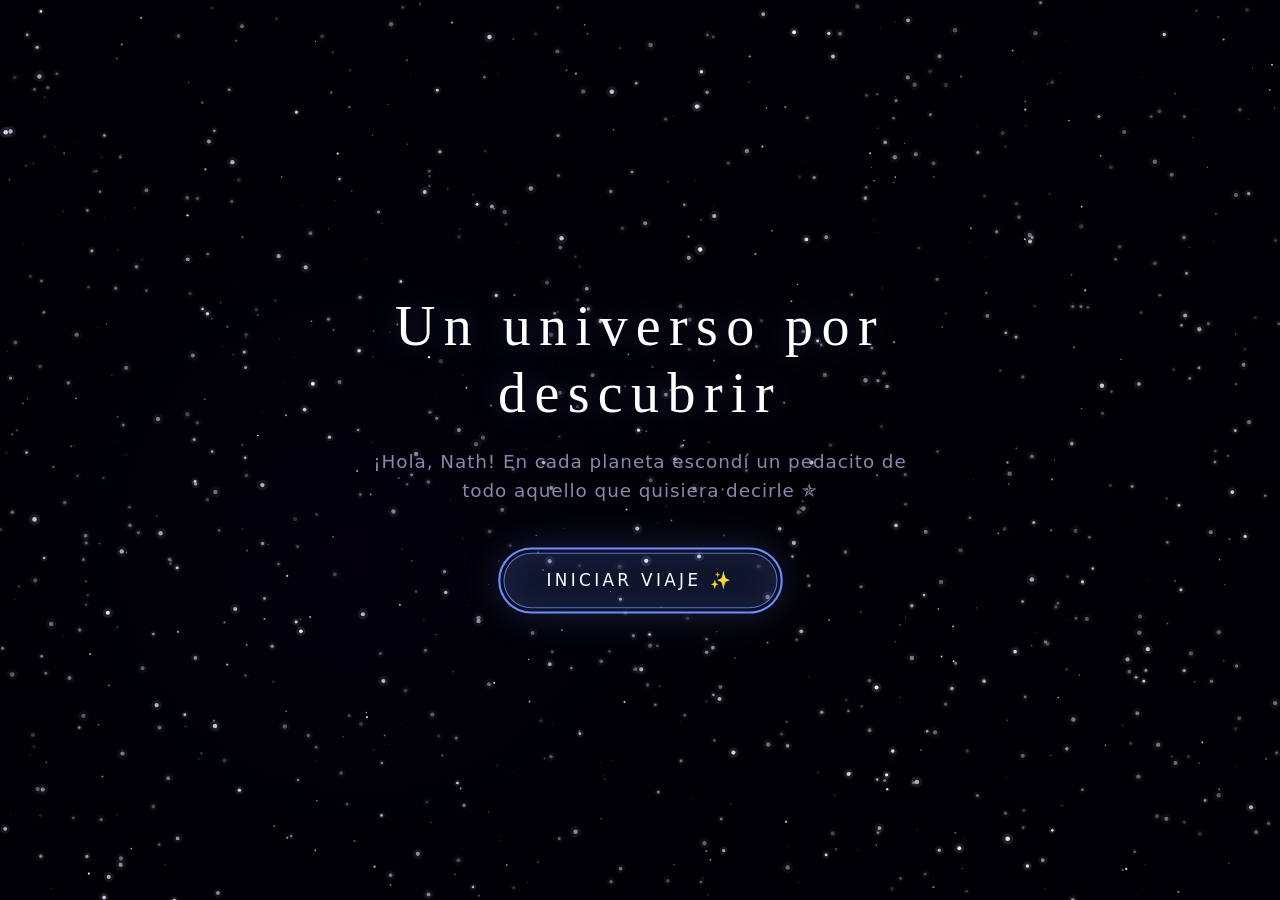
==== universo-cartas/index.html @ 1547cbe5 "a" ====
<!DOCTYPE html>
<html lang="es">

<head>
    <meta charset="UTF-8">
    <meta name="viewport" content="width=device-width, initial-scale=1.0, user-scalable=no">
    <meta name="description"
        content="Un universo por descubrir — Experiencia espacial interactiva con cartas ocultas en cada planeta.">
    <title>Universo de Cartas</title>

    <!-- Estilos -->
    <link rel="stylesheet" href="css/styles.css">

    <!-- Favicon inline (estrella) -->
    <link rel="icon"
        href="data:image/svg+xml,<svg xmlns='http://www.w3.org/2000/svg' viewBox='0 0 100 100'><text y='.9em' font-size='90'>✨</text></svg>">
</head>

<body>

    <!-- ==============================
         PANTALLA DE BIENVENIDA
         ============================== -->
    <div id="welcome-screen" role="main" aria-label="Pantalla de bienvenida">
        <canvas id="welcome-canvas" aria-hidden="true"></canvas>
        <div class="welcome-content">
            <h1 class="welcome-title">Un universo por descubrir</h1>
            <p class="welcome-subtitle">¡Hola, Nath! En cada planeta escondí un pedacito de todo aquello que quisiera
                decirle ✯</p>
            <button id="start-button" aria-label="Iniciar viaje espacial" tabindex="0">
                Iniciar Viaje ✨</button>
        </div>
    </div>

    <!-- ==============================
         CANVAS DE TRANSICIONES
         ============================== -->
    <canvas id="transition-canvas" class="hidden" aria-hidden="true"></canvas>

    <!-- ==============================
         SISTEMA SOLAR
         ============================== -->
    <div id="solar-system" class="hidden" role="main" aria-label="Sistema solar interactivo">

        <!-- Contenedor Three.js -->
        <div id="three-container"></div>

        <!-- Canvas de celebración (finalización) -->
        <canvas id="celebration-canvas" class="hidden" aria-hidden="true"></canvas>

        <!-- UI Overlay -->

        <!-- Título -->
        <div id="ui-title" class="solar-ui" aria-label="Título">
            Nuestro pequeño universo
        </div>

        <!-- Progreso -->
        <div id="ui-progress" class="solar-ui" aria-live="polite">
            Cartas descubiertas: 0 / 8
        </div>

        <!-- Contador -->
        <div id="ui-countdown" class="solar-ui" aria-live="polite">
            <span class="countdown-label">Tu primera carta está esperando.</span>
        </div>

        <!-- Leyenda -->
        <div id="ui-legend" class="solar-ui" aria-label="Leyenda de estados">

            <div class="legend-item">
                <span class="legend-dot discovered"></span>
                <span>Descubierto</span>
            </div>
        </div>

        <!-- Tooltip de planeta -->
        <div id="planet-tooltip" class="hidden" aria-hidden="true"></div>

        <!-- Banner de finalización -->
        <div id="completion-banner" class="hidden" role="alert">
            <div class="completion-title">✦ Viaje Completado.✦</div>
            <p class="completion-text">
                Cada vez que mire las estrellas, recuerde que hay alguien que piensa en usted con muchísimo cariño, más
                de lo que a veces sabe expresar con palabras ✨</p>
            <button id="completion-close-btn" class="completion-btn" aria-label="Continuar explorando el sistema solar">
                Continuar Explorando
            </button>
        </div>
    </div>

    <!-- ==============================
         PANTALLA DE CARTA
         ============================== -->
    <div id="planet-card-screen" class="hidden" role="main" aria-label="Carta del planeta">
        <canvas id="card-bg-canvas" aria-hidden="true"></canvas>
        <div class="card-wrapper">
            <!-- Imagen decorativa flotante del planeta -->
            <div class="card-planet-preview">
                <img id="card-planet-img" src="" alt="Planeta">
            </div>
            <h2 id="card-planet-name"></h2>
            <p id="card-subtitle"></p>
            <div class="card-body">
                <h3 id="card-title"></h3>
                <div id="card-message"></div>
            </div>
            <button id="card-return-btn" aria-label="Regresar al sistema solar" tabindex="0">
                Regresar al Universo
            </button>
        </div>
    </div>

    <!-- ==============================
         MODAL DE BLOQUEO
         ============================== -->
    <div id="locked-modal" class="hidden" role="dialog" aria-hidden="true" aria-label="Planeta bloqueado">
        <div class="locked-icon" aria-hidden="true">🔒</div>
        <p id="locked-text">Este planeta aún no está disponible.</p>
        <button id="locked-close-btn">Entendido</button>
    </div>

    <!-- ==============================
         SCRIPTS
         ============================== -->
    <!-- Three.js (r128 - versión estable CDN) -->
    <script src="https://cdnjs.cloudflare.com/ajax/libs/three.js/r128/three.min.js"></script>

    <!-- Módulos de la aplicación (orden de carga importa) -->
    <script src="js/letters.js"></script>
    <script src="js/storage.js"></script>
    <script src="js/planets.js"></script>
    <script src="js/universe.js"></script>
    <script src="js/animations.js"></script>
    <script src="js/main.js"></script>

</body>

</html>
---- universo-cartas/css/styles.css ----
/**
 * styles.css — Estilos completos de Universo de Cartas
 *
 * Organización:
 *   1. Reset y variables
 *   2. Estructura general
 *   3. Pantalla de bienvenida
 *   4. Canvas de transiciones
 *   5. Sistema solar (UI overlay)
 *   6. Tooltip de planetas
 *   7. Pantalla de carta
 *   8. Modal de bloqueo
 *   9. Banner de finalización
 *  10. Responsive
 *  11. Accesibilidad
 *  12. Animaciones
 */

/* ============================
   1. RESET Y VARIABLES
   ============================ */

:root {
    --color-bg: #000005;
    --color-text: #e0e0e8;
    --color-text-dim: #8888aa;
    --color-accent: #6e8efb;
    --color-accent-glow: rgba(110, 142, 251, 0.4);
    --color-gold: #ffd700;
    --color-glass-bg: rgba(15, 15, 40, 0.65);
    --color-glass-border: rgba(255, 255, 255, 0.08);

    --font-main: 'Segoe UI', system-ui, -apple-system, Roboto, sans-serif;
    --font-display: Georgia, 'Times New Roman', serif;

    --transition-fast: 0.3s ease;
    --transition-medium: 0.6s ease;
    --transition-slow: 1s ease;

    /* Variables dinámicas para la pantalla de carta */
    --planet-primary: #6e8efb;
    --planet-secondary: #4a5fc1;
    --planet-accent: #a0b4ff;
    --planet-glow: rgba(110, 142, 251, 0.4);
}

*,
*::before,
*::after {
    margin: 0;
    padding: 0;
    box-sizing: border-box;
}

html,
body {
    width: 100%;
    height: 100%;
    overflow: hidden;
    background: var(--color-bg);
    color: var(--color-text);
    font-family: var(--font-main);
    -webkit-font-smoothing: antialiased;
    -moz-osx-font-smoothing: grayscale;
}

/* ============================
   2. ESTRUCTURA GENERAL
   ============================ */

.hidden {
    display: none !important;
}

.fading-out {
    opacity: 0;
    transition: opacity 0.5s ease;
    pointer-events: none;
}

canvas {
    display: block;
}

/* ============================
   3. PANTALLA DE BIENVENIDA
   ============================ */

#welcome-screen {
    position: fixed;
    inset: 0;
    z-index: 100;
    display: flex;
    flex-direction: column;
    align-items: center;
    justify-content: center;
    text-align: center;
    transition: opacity 0.6s ease;
}

#welcome-canvas {
    position: absolute;
    inset: 0;
    z-index: -1;
}

.welcome-content {
    position: relative;
    z-index: 1;
    padding: 2rem;
    max-width: 600px;
    animation: fadeInUp 1.5s ease forwards;
}

.welcome-title {
    font-family: var(--font-display);
    font-size: clamp(2rem, 6vw, 3.5rem);
    font-weight: 300;
    letter-spacing: 0.15em;
    color: #ffffff;
    text-shadow: 0 0 30px rgba(110, 142, 251, 0.3);
    margin-bottom: 1.2rem;
    line-height: 1.2;
}

.welcome-subtitle {
    font-size: clamp(0.9rem, 2.5vw, 1.15rem);
    color: var(--color-text-dim);
    font-weight: 300;
    letter-spacing: 0.05em;
    line-height: 1.6;
    margin-bottom: 3rem;
}

#start-button {
    display: inline-block;
    padding: 1rem 2.5rem;
    font-family: var(--font-main);
    font-size: 1rem;
    font-weight: 500;
    letter-spacing: 0.2em;
    text-transform: uppercase;
    color: #ffffff;
    background: transparent;
    border: 1px solid rgba(110, 142, 251, 0.5);
    border-radius: 50px;
    cursor: pointer;
    position: relative;
    overflow: hidden;
    transition: all 0.4s ease;
    box-shadow: 0 0 20px rgba(110, 142, 251, 0.15),
        inset 0 0 20px rgba(110, 142, 251, 0.05);
    animation: pulse-border 3s ease-in-out infinite;
}

#start-button:hover,
#start-button:focus-visible {
    background: rgba(110, 142, 251, 0.15);
    border-color: rgba(110, 142, 251, 0.8);
    box-shadow: 0 0 40px rgba(110, 142, 251, 0.3),
        inset 0 0 30px rgba(110, 142, 251, 0.1);
    transform: scale(1.05);
}

#start-button:active {
    transform: scale(0.98);
}

#start-button::before {
    content: '';
    position: absolute;
    top: 50%;
    left: 50%;
    width: 0;
    height: 0;
    background: radial-gradient(circle, rgba(110, 142, 251, 0.3), transparent);
    border-radius: 50%;
    transform: translate(-50%, -50%);
    transition: width 0.6s ease, height 0.6s ease;
}

#start-button:hover::before {
    width: 300px;
    height: 300px;
}

/* ============================
   4. CANVAS DE TRANSICIONES
   ============================ */

#transition-canvas {
    position: fixed;
    inset: 0;
    z-index: 200;
    pointer-events: none;
}

/* ============================
   5. SISTEMA SOLAR (UI)
   ============================ */

#solar-system {
    position: fixed;
    inset: 0;
    z-index: 10;
}

#three-container {
    position: absolute;
    inset: 0;
}

/* UI overlay sobre el sistema solar */
.solar-ui {
    position: absolute;
    z-index: 20;
    pointer-events: none;
}

.solar-ui>* {
    pointer-events: auto;
}

/* Título superior */
#ui-title {
    top: 1.5rem;
    left: 50%;
    transform: translateX(-50%);
    font-family: var(--font-display);
    font-size: clamp(1rem, 3vw, 1.5rem);
    font-weight: 300;
    letter-spacing: 0.12em;
    color: rgba(255, 255, 255, 0.6);
    text-shadow: 0 0 20px rgba(110, 142, 251, 0.2);
    text-align: center;
    white-space: nowrap;
}

/* Progreso inferior izquierda */
#ui-progress {
    bottom: 1.5rem;
    left: 1.5rem;
    font-size: clamp(0.75rem, 2vw, 0.9rem);
    color: var(--color-text-dim);
    letter-spacing: 0.05em;
    background: var(--color-glass-bg);
    padding: 0.6rem 1.2rem;
    border-radius: 20px;
    border: 1px solid var(--color-glass-border);
    backdrop-filter: blur(8px);
    -webkit-backdrop-filter: blur(8px);
}

/* Contador inferior centro */
#ui-countdown {
    bottom: 1.5rem;
    left: 50%;
    transform: translateX(-50%);
    text-align: center;
    background: var(--color-glass-bg);
    padding: 0.6rem 1.5rem;
    border-radius: 20px;
    border: 1px solid var(--color-glass-border);
    backdrop-filter: blur(8px);
    -webkit-backdrop-filter: blur(8px);
    min-width: 250px;
}

.countdown-label {
    display: block;
    font-size: clamp(0.7rem, 1.8vw, 0.85rem);
    color: var(--color-text-dim);
    letter-spacing: 0.05em;
    margin-bottom: 0.2rem;
}

.countdown-ready {
    color: var(--color-gold) !important;
    text-shadow: 0 0 10px rgba(255, 215, 0, 0.3);
}

.countdown-timer {
    display: block;
    font-size: clamp(1.1rem, 3vw, 1.5rem);
    font-weight: 300;
    letter-spacing: 0.15em;
    color: #ffffff;
    font-variant-numeric: tabular-nums;
}

/* Leyenda inferior derecha */
#ui-legend {
    bottom: 1.5rem;
    right: 1.5rem;
    font-size: clamp(0.65rem, 1.5vw, 0.8rem);
    color: var(--color-text-dim);
    background: var(--color-glass-bg);
    padding: 0.6rem 1rem;
    border-radius: 12px;
    border: 1px solid var(--color-glass-border);
    backdrop-filter: blur(8px);
    -webkit-backdrop-filter: blur(8px);
}

.legend-item {
    display: flex;
    align-items: center;
    gap: 0.5rem;
    margin-bottom: 0.3rem;
}

.legend-item:last-child {
    margin-bottom: 0;
}

.legend-dot {
    width: 8px;
    height: 8px;
    border-radius: 50%;
    flex-shrink: 0;
}

.legend-dot.available {
    background: var(--color-gold);
    box-shadow: 0 0 6px rgba(255, 215, 0, 0.5);
}

.legend-dot.locked {
    background: #555;
    border: 1px solid #777;
}

.legend-dot.discovered {
    background: #4CAF50;
    box-shadow: 0 0 6px rgba(76, 175, 80, 0.5);
}

/* ============================
   6. TOOLTIP DE PLANETAS
   ============================ */

#planet-tooltip {
    position: fixed;
    top: 50%;
    left: 50%;
    transform: translate(-50%, -120%);
    z-index: 30;
    font-size: 0.95rem;
    font-weight: 400;
    letter-spacing: 0.1em;
    color: #ffffff;
    background: var(--color-glass-bg);
    padding: 0.5rem 1.2rem;
    border-radius: 20px;
    border: 1px solid var(--color-glass-border);
    backdrop-filter: blur(10px);
    -webkit-backdrop-filter: blur(10px);
    pointer-events: none;
    text-align: center;
    transition: opacity 0.3s ease;
    white-space: nowrap;
}

#planet-tooltip.hidden {
    display: block !important;
    opacity: 0;
    pointer-events: none;
}

/* ============================
   7. PANTALLA DE CARTA
   ============================ */

#planet-card-screen {
    position: fixed;
    inset: 0;
    z-index: 50;
    display: flex;
    flex-direction: column;
    align-items: center;
    justify-content: center;
    transition: opacity 0.5s ease;
    overflow-y: auto;
}

#card-bg-canvas {
    position: fixed;
    inset: 0;
    z-index: -1;
}

.card-wrapper {
    position: relative;
    z-index: 1;
    width: 90%;
    max-width: 700px;
    padding: 2rem 0;
    display: flex;
    flex-direction: column;
    align-items: center;
    animation: fadeInUp 0.8s ease forwards;
}

/* Vista previa flotante del planeta en la carta */
.card-planet-preview {
    margin-bottom: 0.8rem;
    display: flex;
    justify-content: center;
    align-items: center;
}

#card-planet-img {
    width: clamp(75px, 15vw, 115px);
    height: clamp(75px, 15vw, 115px);
    object-fit: contain;
    filter: drop-shadow(0 0 30px var(--planet-glow));
    animation: floatPlanet 4s ease-in-out infinite;
    user-select: none;
    -webkit-user-drag: none;
}

@keyframes floatPlanet {

    0%,
    100% {
        transform: translateY(0) scale(1);
    }

    50% {
        transform: translateY(-8px) scale(1.04);
    }
}

#card-planet-name {
    font-family: var(--font-display);
    font-size: clamp(1.8rem, 5vw, 2.8rem);
    font-weight: 300;
    letter-spacing: 0.15em;
    margin-bottom: 0.3rem;
    text-shadow: 0 0 30px var(--planet-glow);
    text-align: center;
}

#card-subtitle {
    font-size: clamp(0.8rem, 2vw, 0.95rem);
    color: var(--color-text-dim);
    letter-spacing: 0.08em;
    margin-bottom: 2rem;
    text-align: center;
}

.card-body {
    width: 100%;
    background: var(--color-glass-bg);
    border: 1px solid var(--color-glass-border);
    border-radius: 20px;
    padding: 2.5rem 2rem;
    backdrop-filter: blur(16px);
    -webkit-backdrop-filter: blur(16px);
    box-shadow: 0 0 40px rgba(0, 0, 0, 0.5),
        0 0 80px var(--planet-glow),
        inset 0 1px 0 rgba(255, 255, 255, 0.05);
    position: relative;
    overflow: hidden;
}

.card-body::before {
    content: '';
    position: absolute;
    top: 0;
    left: 0;
    right: 0;
    height: 1px;
    background: linear-gradient(90deg,
            transparent,
            var(--planet-accent),
            transparent);
    opacity: 0.4;
}

#card-title {
    font-family: var(--font-display);
    font-size: clamp(1rem, 2.5vw, 1.3rem);
    font-weight: 400;
    letter-spacing: 0.1em;
    color: var(--planet-primary);
    margin-bottom: 1.5rem;
    text-align: center;
    text-transform: uppercase;
}

#card-message {
    font-size: clamp(0.9rem, 2vw, 1.05rem);
    line-height: 1.8;
    color: var(--color-text);
    text-align: center;
}

#card-message p {
    margin-bottom: 1rem;
}

#card-message p:last-child {
    margin-bottom: 0;
}

#card-return-btn {
    margin-top: 2.5rem;
    padding: 0.9rem 2rem;
    font-family: var(--font-main);
    font-size: 0.85rem;
    font-weight: 500;
    letter-spacing: 0.18em;
    text-transform: uppercase;
    color: var(--color-text);
    background: transparent;
    border: 1px solid rgba(255, 255, 255, 0.15);
    border-radius: 50px;
    cursor: pointer;
    transition: all 0.4s ease;
    box-shadow: 0 0 15px rgba(255, 255, 255, 0.05);
}

#card-return-btn:hover,
#card-return-btn:focus-visible {
    background: rgba(255, 255, 255, 0.08);
    border-color: var(--planet-primary);
    box-shadow: 0 0 25px var(--planet-glow);
    transform: scale(1.03);
}

#card-return-btn:active {
    transform: scale(0.97);
}

/* ============================
   8. MODAL DE BLOQUEO
   ============================ */

#locked-modal {
    position: fixed;
    top: 50%;
    left: 50%;
    transform: translate(-50%, -50%);
    z-index: 300;
    background: var(--color-glass-bg);
    border: 1px solid var(--color-glass-border);
    border-radius: 16px;
    padding: 1.5rem 2rem;
    backdrop-filter: blur(16px);
    -webkit-backdrop-filter: blur(16px);
    text-align: center;
    max-width: 400px;
    width: 85%;
    box-shadow: 0 0 50px rgba(0, 0, 0, 0.8);
    animation: fadeInScale 0.3s ease forwards;
}

#locked-modal .locked-icon {
    font-size: 2rem;
    margin-bottom: 0.8rem;
}

#locked-text {
    font-size: 0.9rem;
    line-height: 1.6;
    color: var(--color-text-dim);
    margin-bottom: 1rem;
}

#locked-close-btn {
    padding: 0.5rem 1.5rem;
    font-size: 0.8rem;
    font-family: var(--font-main);
    letter-spacing: 0.1em;
    color: var(--color-text);
    background: rgba(255, 255, 255, 0.05);
    border: 1px solid rgba(255, 255, 255, 0.1);
    border-radius: 20px;
    cursor: pointer;
    transition: all 0.3s ease;
}

#locked-close-btn:hover {
    background: rgba(255, 255, 255, 0.1);
    border-color: rgba(255, 255, 255, 0.2);
}

/* ============================
   9. BANNER DE FINALIZACIÓN
   ============================ */

#completion-banner {
    position: absolute;
    top: 50%;
    left: 50%;
    transform: translate(-50%, -50%);
    z-index: 25;
    text-align: center;
    max-width: 500px;
    width: 90%;
    background: var(--color-glass-bg);
    border: 1px solid var(--color-glass-border);
    border-radius: 20px;
    padding: 2rem;
    backdrop-filter: blur(12px);
    -webkit-backdrop-filter: blur(12px);
    box-shadow: 0 0 60px rgba(255, 215, 0, 0.1);
    animation: fadeInUp 1s ease forwards;
    pointer-events: auto;
}

.completion-title {
    font-family: var(--font-display);
    font-size: clamp(1.2rem, 3vw, 1.6rem);
    font-weight: 300;
    letter-spacing: 0.1em;
    color: var(--color-gold);
    text-shadow: 0 0 20px rgba(255, 215, 0, 0.3);
    margin-bottom: 1rem;
}

.completion-text {
    font-size: clamp(0.85rem, 2vw, 0.95rem);
    line-height: 1.8;
    color: var(--color-text-dim);
}

.completion-btn {
    margin-top: 1.5rem;
    padding: 0.75rem 1.8rem;
    font-family: var(--font-main);
    font-size: 0.85rem;
    font-weight: 500;
    letter-spacing: 0.12em;
    text-transform: uppercase;
    color: #ffffff;
    background: rgba(255, 215, 0, 0.15);
    border: 1px solid rgba(255, 215, 0, 0.4);
    border-radius: 30px;
    cursor: pointer;
    transition: all 0.3s ease;
    box-shadow: 0 0 15px rgba(255, 215, 0, 0.2);
}

.completion-btn:hover {
    background: rgba(255, 215, 0, 0.25);
    border-color: rgba(255, 215, 0, 0.8);
    box-shadow: 0 0 25px rgba(255, 215, 0, 0.4);
    transform: scale(1.03);
}

.completion-btn:active {
    transform: scale(0.98);
}

#celebration-canvas {
    position: absolute;
    inset: 0;
    z-index: 15;
    pointer-events: none;
}

/* ============================
   10. RESPONSIVE
   ============================ */

/* Tablets */
@media (max-width: 1024px) {
    #ui-legend {
        display: none;
    }
}

/* Móviles */
@media (max-width: 768px) {
    #ui-title {
        top: 3rem;
        font-size: 1.5rem;
        letter-spacing: 0.08em;
    }

    #ui-progress {
        bottom: auto;
        top: auto;
        bottom: 4.5rem;
        left: 50%;
        transform: translateX(-50%);
        font-size: 0.7rem;
        white-space: nowrap;
    }

    #ui-countdown {
        bottom: 0.8rem;
        min-width: 200px;
        padding: 0.5rem 1rem;
    }

    .countdown-timer {
        font-size: 1.1rem;
    }

    #ui-legend {
        display: none;
    }

    /* Carta */
    .card-wrapper {
        width: 95%;
        padding: 1rem 0;
    }

    .card-body {
        padding: 1.5rem 1.2rem;
        border-radius: 16px;
    }

    #card-return-btn {
        margin-top: 1.5rem;
        padding: 0.8rem 1.6rem;
    }

    /* Permitir scroll en carta */
    #planet-card-screen {
        overflow-y: auto;
        -webkit-overflow-scrolling: touch;
        padding: 1rem;
    }

    /* Tooltip centrado arriba */
    #planet-tooltip {
        top: 4rem;
        transform: translateX(-50%);
    }
}

/* Pantallas muy pequeñas */
@media (max-width: 400px) {
    .welcome-content {
        padding: 1rem;
    }

    #start-button {
        padding: 0.8rem 1.8rem;
        font-size: 0.85rem;
    }

    .card-body {
        padding: 1.2rem 1rem;
    }
}

/* ============================
   11. ACCESIBILIDAD
   ============================ */

/* Focus visible */
:focus-visible {
    outline: 2px solid var(--color-accent);
    outline-offset: 3px;
}

button:focus:not(:focus-visible) {
    outline: none;
}

/* Movimiento reducido */
@media (prefers-reduced-motion: reduce) {

    *,
    *::before,
    *::after {
        animation-duration: 0.01ms !important;
        animation-iteration-count: 1 !important;
        transition-duration: 0.2s !important;
    }

    #start-button {
        animation: none;
    }

    .fading-out {
        transition-duration: 0.1s !important;
    }
}

/* Screen reader only */
.sr-only {
    position: absolute;
    width: 1px;
    height: 1px;
    padding: 0;
    margin: -1px;
    overflow: hidden;
    clip: rect(0, 0, 0, 0);
    border: 0;
}

/* ============================
   12. ANIMACIONES
   ============================ */

@keyframes fadeInUp {
    from {
        opacity: 0;
        transform: translateY(30px);
    }

    to {
        opacity: 1;
        transform: translateY(0);
    }
}

@keyframes fadeInScale {
    from {
        opacity: 0;
        transform: translate(-50%, -50%) scale(0.9);
    }

    to {
        opacity: 1;
        transform: translate(-50%, -50%) scale(1);
    }
}

@keyframes pulse-border {

    0%,
    100% {
        box-shadow: 0 0 20px rgba(110, 142, 251, 0.15),
            inset 0 0 20px rgba(110, 142, 251, 0.05);
    }

    50% {
        box-shadow: 0 0 35px rgba(110, 142, 251, 0.25),
            inset 0 0 30px rgba(110, 142, 251, 0.1);
    }
}

/* Scrollbar personalizado */
::-webkit-scrollbar {
    width: 6px;
}

::-webkit-scrollbar-track {
    background: transparent;
}

::-webkit-scrollbar-thumb {
    background: rgba(255, 255, 255, 0.15);
    border-radius: 3px;
}

::-webkit-scrollbar-thumb:hover {
    background: rgba(255, 255, 255, 0.25);
}
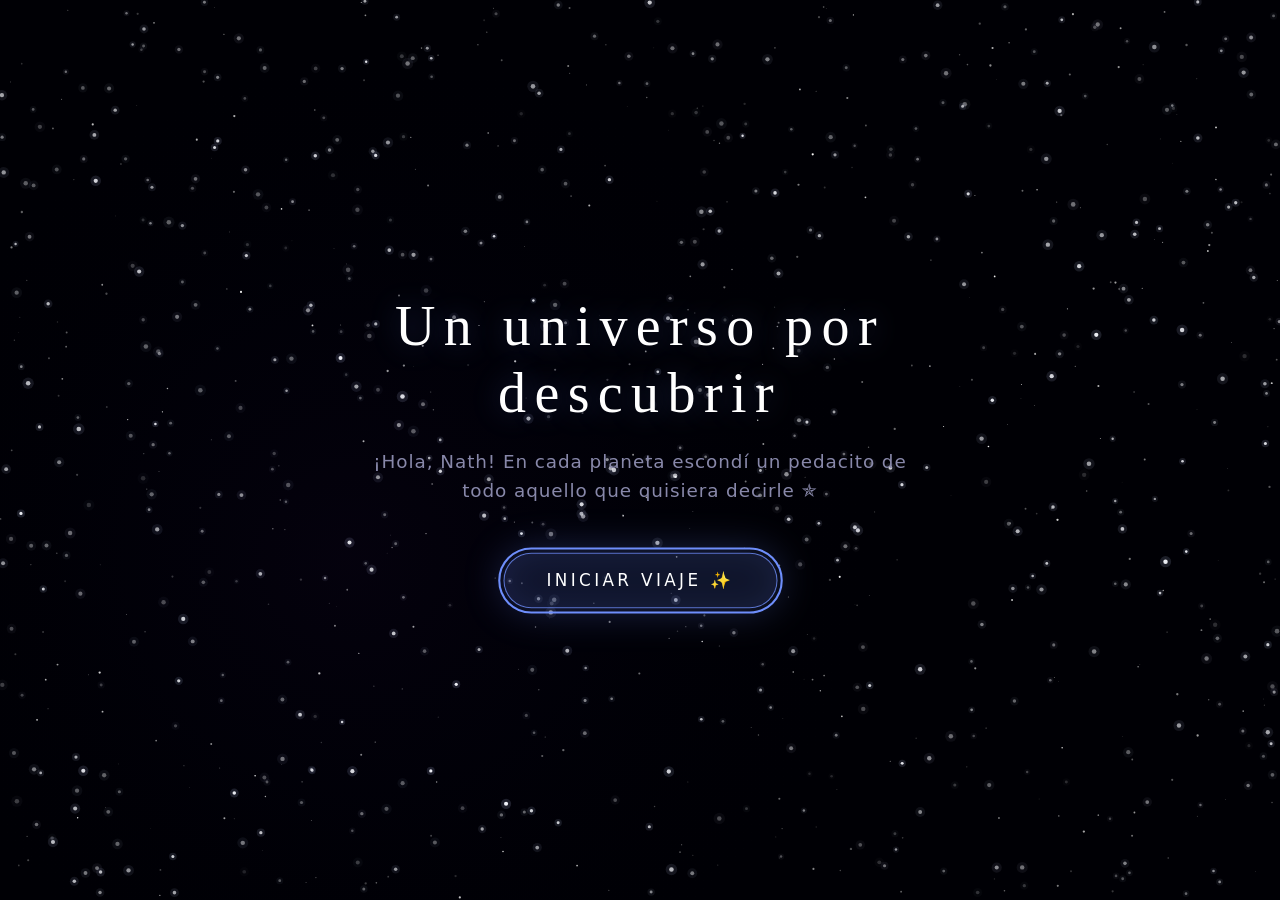
==== commit 87f55a80: "final bug" ====
--- a/universo-cartas/index.html
+++ b/universo-cartas/index.html
@@ -45,9 +45,6 @@
         <!-- Contenedor Three.js -->
         <div id="three-container"></div>
 
-        <!-- Canvas de celebración (finalización) -->
-        <canvas id="celebration-canvas" class="hidden" aria-hidden="true"></canvas>
-
         <!-- UI Overlay -->
 
         <!-- Título -->
@@ -77,16 +74,6 @@
         <!-- Tooltip de planeta -->
         <div id="planet-tooltip" class="hidden" aria-hidden="true"></div>
 
-        <!-- Banner de finalización -->
-        <div id="completion-banner" class="hidden" role="alert">
-            <div class="completion-title">✦ Viaje Completado.✦</div>
-            <p class="completion-text">
-                Cada vez que mire las estrellas, recuerde que hay alguien que piensa en usted con muchísimo cariño, más
-                de lo que a veces sabe expresar con palabras ✨</p>
-            <button id="completion-close-btn" class="completion-btn" aria-label="Continuar explorando el sistema solar">
-                Continuar Explorando
-            </button>
-        </div>
     </div>
 
     <!-- ==============================
--- a/universo-cartas/css/styles.css
+++ b/universo-cartas/css/styles.css
@@ -10,10 +10,10 @@
  *   6. Tooltip de planetas
  *   7. Pantalla de carta
  *   8. Modal de bloqueo
- *   9. Banner de finalización
- *  10. Responsive
- *  11. Accesibilidad
- *  12. Animaciones
+ *   9. Responsive
+ *  10. Accesibilidad
+ *  11. Animaciones
+ *  12. Vista final
  */
 
 /* ============================
@@ -42,6 +42,90 @@
     --planet-secondary: #4a5fc1;
     --planet-accent: #a0b4ff;
     --planet-glow: rgba(110, 142, 251, 0.4);
+}
+
+/* ============================
+   12. VISTA FINAL
+   ============================ */
+
+#final-universe {
+    position: fixed;
+    inset: 0;
+    overflow: hidden;
+    display: grid;
+    place-items: center;
+    isolation: isolate;
+    background:
+        radial-gradient(ellipse at center, rgba(20, 27, 62, 0.5), transparent 58%),
+        #000005;
+}
+
+#final-starfield {
+    position: absolute;
+    inset: 0;
+    width: 100%;
+    height: 100%;
+    z-index: -1;
+}
+
+.moon-portal {
+    position: relative;
+    display: grid;
+    place-items: center;
+    width: min(74vw, 31rem);
+    aspect-ratio: 1;
+    border: 0;
+    border-radius: 50%;
+    background: transparent;
+    cursor: pointer;
+    -webkit-tap-highlight-color: transparent;
+    transition: transform 0.6s ease, filter 0.6s ease;
+    filter: drop-shadow(0 0 2rem rgba(151, 185, 255, 0.35));
+}
+
+.moon-portal-reveal {
+    animation: moonReveal 1.8s ease-out both;
+}
+
+.moon-portal::before {
+    content: "";
+    position: absolute;
+    inset: -12%;
+    z-index: -1;
+    border-radius: 50%;
+    background: radial-gradient(circle, rgba(163, 193, 255, 0.32), rgba(108, 139, 218, 0.12) 42%, transparent 72%);
+    opacity: 0.8;
+    transition: opacity 0.6s ease, transform 0.6s ease;
+}
+
+.moon-portal img {
+    display: block;
+    width: 100%;
+    height: 100%;
+    object-fit: contain;
+    filter: drop-shadow(0 0 1.5rem rgba(186, 208, 255, 0.3));
+    transition: filter 0.6s ease;
+}
+
+.moon-portal:hover,
+.moon-portal:focus-visible {
+    transform: scale(1.1);
+    filter: drop-shadow(0 0 3rem rgba(166, 197, 255, 0.8));
+}
+
+.moon-portal:hover::before,
+.moon-portal:focus-visible::before {
+    opacity: 1;
+    transform: scale(1.18);
+}
+
+.moon-portal:hover img,
+.moon-portal:focus-visible img {
+    filter: drop-shadow(0 0 2.4rem rgba(206, 222, 255, 0.85));
+}
+
+.moon-portal:active {
+    transform: scale(1.04);
 }
 
 *,
@@ -587,82 +671,7 @@
 }
 
 /* ============================
-   9. BANNER DE FINALIZACIÓN
-   ============================ */
-
-#completion-banner {
-    position: absolute;
-    top: 50%;
-    left: 50%;
-    transform: translate(-50%, -50%);
-    z-index: 25;
-    text-align: center;
-    max-width: 500px;
-    width: 90%;
-    background: var(--color-glass-bg);
-    border: 1px solid var(--color-glass-border);
-    border-radius: 20px;
-    padding: 2rem;
-    backdrop-filter: blur(12px);
-    -webkit-backdrop-filter: blur(12px);
-    box-shadow: 0 0 60px rgba(255, 215, 0, 0.1);
-    animation: fadeInUp 1s ease forwards;
-    pointer-events: auto;
-}
-
-.completion-title {
-    font-family: var(--font-display);
-    font-size: clamp(1.2rem, 3vw, 1.6rem);
-    font-weight: 300;
-    letter-spacing: 0.1em;
-    color: var(--color-gold);
-    text-shadow: 0 0 20px rgba(255, 215, 0, 0.3);
-    margin-bottom: 1rem;
-}
-
-.completion-text {
-    font-size: clamp(0.85rem, 2vw, 0.95rem);
-    line-height: 1.8;
-    color: var(--color-text-dim);
-}
-
-.completion-btn {
-    margin-top: 1.5rem;
-    padding: 0.75rem 1.8rem;
-    font-family: var(--font-main);
-    font-size: 0.85rem;
-    font-weight: 500;
-    letter-spacing: 0.12em;
-    text-transform: uppercase;
-    color: #ffffff;
-    background: rgba(255, 215, 0, 0.15);
-    border: 1px solid rgba(255, 215, 0, 0.4);
-    border-radius: 30px;
-    cursor: pointer;
-    transition: all 0.3s ease;
-    box-shadow: 0 0 15px rgba(255, 215, 0, 0.2);
-}
-
-.completion-btn:hover {
-    background: rgba(255, 215, 0, 0.25);
-    border-color: rgba(255, 215, 0, 0.8);
-    box-shadow: 0 0 25px rgba(255, 215, 0, 0.4);
-    transform: scale(1.03);
-}
-
-.completion-btn:active {
-    transform: scale(0.98);
-}
-
-#celebration-canvas {
-    position: absolute;
-    inset: 0;
-    z-index: 15;
-    pointer-events: none;
-}
-
-/* ============================
-   10. RESPONSIVE
+   9. RESPONSIVE
    ============================ */
 
 /* Tablets */
@@ -751,7 +760,7 @@
 }
 
 /* ============================
-   11. ACCESIBILIDAD
+   10. ACCESIBILIDAD
    ============================ */
 
 /* Focus visible */
@@ -797,7 +806,7 @@
 }
 
 /* ============================
-   12. ANIMACIONES
+   11. ANIMACIONES
    ============================ */
 
 @keyframes fadeInUp {
@@ -838,6 +847,23 @@
     }
 }
 
+@keyframes moonReveal {
+    0% {
+        opacity: 0;
+        filter: drop-shadow(0 0 0 rgba(166, 197, 255, 0));
+    }
+
+    70% {
+        opacity: 1;
+        filter: drop-shadow(0 0 4rem rgba(166, 197, 255, 0.9));
+    }
+
+    100% {
+        opacity: 1;
+        filter: drop-shadow(0 0 2rem rgba(151, 185, 255, 0.35));
+    }
+}
+
 /* Scrollbar personalizado */
 ::-webkit-scrollbar {
     width: 6px;
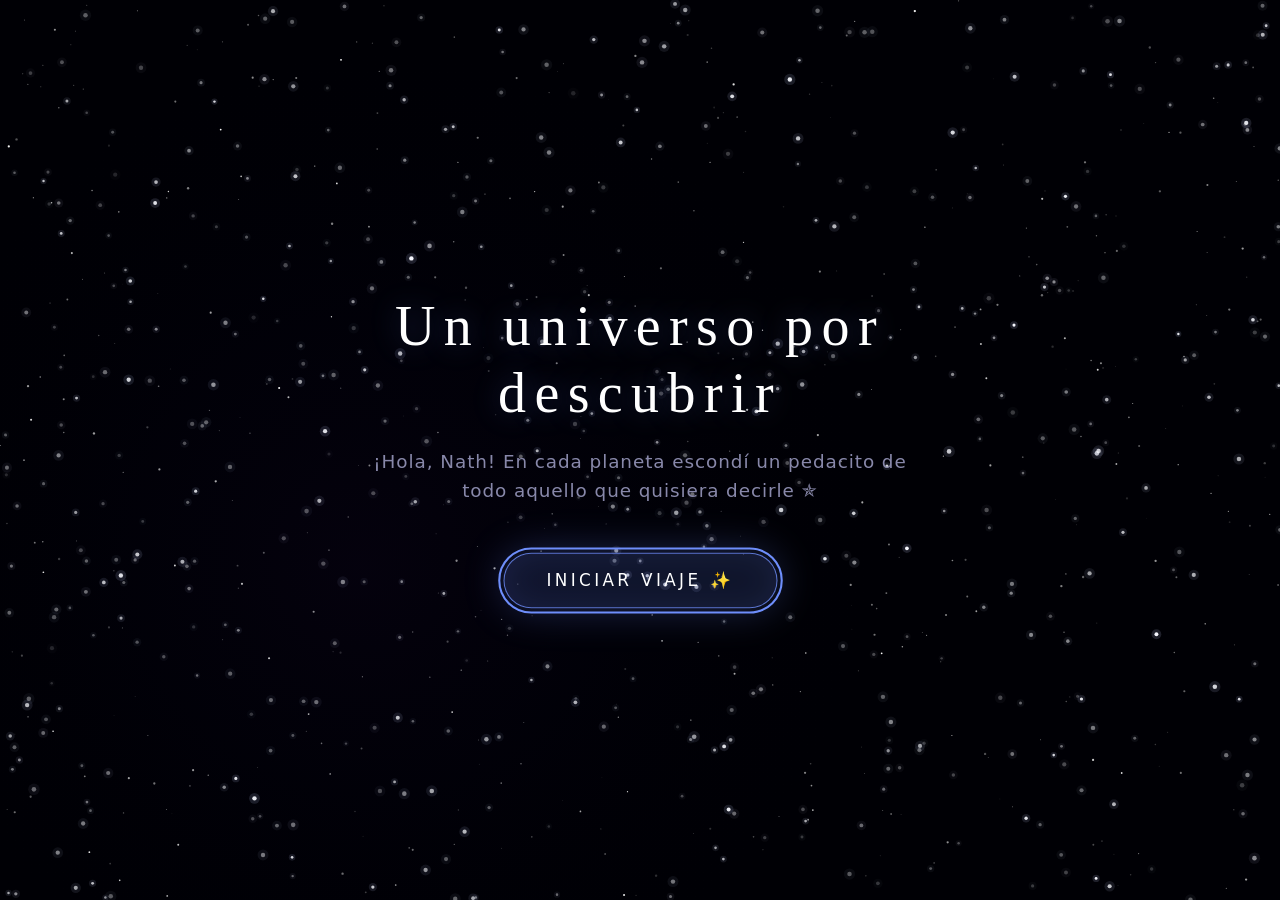
==== commit 08f971e7: "final mejorado :D" ====
--- a/universo-cartas/index.html
+++ b/universo-cartas/index.html
@@ -74,6 +74,11 @@
         <!-- Tooltip de planeta -->
         <div id="planet-tooltip" class="hidden" aria-hidden="true"></div>
 
+        <!-- Botón para ir a la vista final (arriba a la derecha, solo con 8/8) -->
+        <button id="go-final-btn" class="hidden" type="button" aria-label="Ir a la vista final">
+            Ir al final ✦
+        </button>
+
     </div>
 
     <!-- ==============================
--- a/universo-cartas/css/styles.css
+++ b/universo-cartas/css/styles.css
@@ -880,4 +880,47 @@
 
 ::-webkit-scrollbar-thumb:hover {
     background: rgba(255, 255, 255, 0.25);
-}+}
+
+/* ============================
+   BOTÓN "IR AL FINAL" (arriba a la derecha)
+   ============================ */
+
+#go-final-btn {
+    position: absolute;
+    top: 1.2rem;
+    right: 1.2rem;
+    z-index: 30;
+    padding: 0.6rem 1.3rem;
+    font-family: var(--font-main);
+    font-size: 0.8rem;
+    font-weight: 500;
+    letter-spacing: 0.12em;
+    text-transform: uppercase;
+    color: #ffffff;
+    background: rgba(255, 215, 0, 0.15);
+    border: 1px solid rgba(255, 215, 0, 0.4);
+    border-radius: 30px;
+    cursor: pointer;
+    backdrop-filter: blur(8px);
+    -webkit-backdrop-filter: blur(8px);
+    box-shadow: 0 0 15px rgba(255, 215, 0, 0.2);
+    transition: all 0.3s ease;
+}
+
+#go-final-btn:hover,
+#go-final-btn:focus-visible {
+    background: rgba(255, 215, 0, 0.25);
+    border-color: rgba(255, 215, 0, 0.8);
+    box-shadow: 0 0 25px rgba(255, 215, 0, 0.4);
+}
+
+/* En pantallas pequeñas baja un poco para no chocar con el título centrado */
+@media (max-width: 600px) {
+    #go-final-btn {
+        top: 3.6rem;
+        right: 1rem;
+        padding: 0.45rem 1rem;
+        font-size: 0.7rem;
+    }
+}
